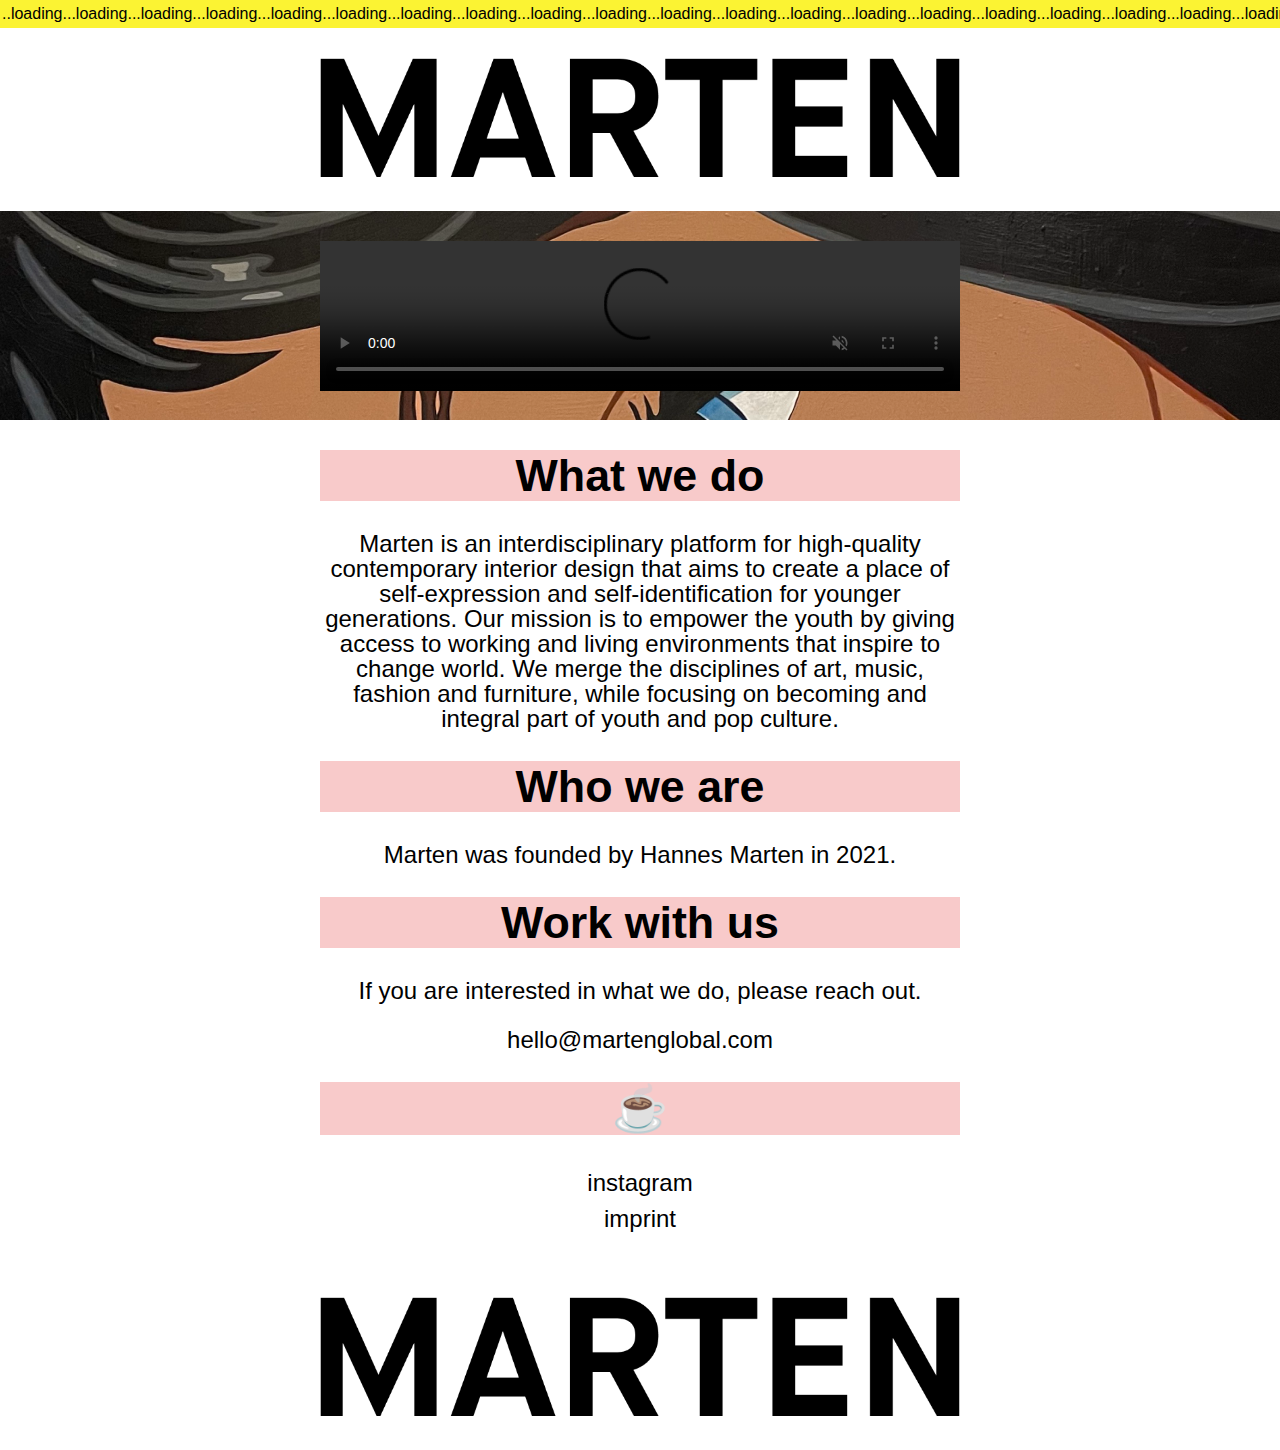
==== index.html @ 8c929d5a "Update index.html" ====
<!DOCTYPE html>
<html lang="de">

	<head>
		<script src="main.js"></script>
		<meta charset="utf-8" name="viewport" content="width=device-width, initial-scale=1.0, shrink-to-fit=no">
		<title>Marten</title>
		<link rel="stylesheet" type="text/css" href="styles.css">
	</head>

		<body onLoad="lauftext()">

			<div id="borderoben">
				 <input id="lauftext" type="text" name="newsticker">
			</div>


			<div class="logo">
				<img src="MARTENV3.png" alt="logo">
			</div>

			<div class="video">
				<video src="MeinFilm3.mp4" autoplay loop muted controls>
				</video>
			</div>


			<div class="text">
				<h1>What we do</h1>
				<p>Marten is an interdisciplinary platform for high-quality contemporary
					interior design that aims to create a place of self-expression and self-identification
					for younger generations. Our mission is to empower the youth by giving access
					to working and living environments that inspire to change world. We merge
					the disciplines of art, music, fashion and furniture, while focusing on
					becoming and integral part of youth and pop culture. </p>
			</div>

			<div class="text">
				<h1>Who we are</h1>
				<p>Marten was founded by Hannes Marten in 2021. </p>
			</div>

			<div class="text">
				<h1>Work with us</h1>
				<p>If you are interested in what we do, please reach out.</p>
				<p><a href="mailto:hello@martenglobal.com">hello@martenglobal.com</a></p>
			</div>

			<div class="text">
		<h1>&#9749;</h1>
		</div>

			<div class="imprint">
						<ul>
							<li>  <a href="https://www.instagram.com/martenglobal/?hl=de">instagram</a></li>
							<li> <a href="imprint.html">imprint</a></li>
						</ul>
					</div>



			<div class="logo">
				 <img src="MARTENV3.png" alt="logo">
			</div>


	</body>

</html>
---- styles.css ----
@font-face {
  font-family: sans-serif;
  src: url(./FONTS/MaisonNeue-Medium.ttf) format("truetype");
}


body {
  margin: 0;
    font-family: sans-serif;
}


#lauftext {
  margin-left: auto;
  margin-right: auto;
  text-align: center;
  background-color: #FBF333;
  width: 100%;
  padding-top: 5px;
  padding-bottom: 5px;
  font-family: sans-serif;
  border: none;
  margin: 0;
  font-size: 1rem;

}


#borderoben {
  border: none;
  margin: 0; }



.logo {
margin-left: auto;
margin-right: auto;
text-align: center;
padding-top: 30px;
padding-bottom: 30px;

}

.logo img {
  width: 50%;
  height: auto;
}

.video {
margin-left: auto;
margin-right: auto;
text-align: center;
background-color: #F8CACA;
background-image: url("v2.png");
}

.video video {
  width: 50%;
  padding-top: 30px;
  padding-bottom: 25px;
}



.text {
  margin-left: auto;
  margin-right: auto;
  text-align: center;
  width: 50%;
}


.text h1 {
  font-size: 2.8rem;
  background-color: #F8CACA;
}

.text p {
line-height: 25px;
width: 100%;
margin-left: auto;
margin-right: auto;
text-align: center;
font-size: 1.5rem;
font-weight: lighter;
}


.imprint {
margin-top: 30px;
line-height: 1.5;
display: block;
}

.imprint li  {
  text-align: center;
  display: ;
  font-size: 1.5rem;
  font-weight: lighter;
  margin: 0;
}

.imprint ul {
  padding-inline-start: 0;
  margin: 0;
  padding-bottom: 30px;
}

a:link {
  text-decoration: none;
  color: black;
}

a:hover {
  text-decoration:;
  color: black;
  background-color: #F8CACA;
}


a:active {
  text-decoration: none;
  color: black;
}

a:visited {
  text-decoration: none;
  color: black;
}


.imprintbackground {

background-image: url("v2.png");
margin-left: auto;
margin-right: auto;
width: 50%;
border: 10PX;
height: 700px;
}

.imprintinhalt {

padding-top: 10px;
padding-left: 10px;
padding-right: 10px;

}

.imprintinhalt p {

  font-size: 1.5rem;
  font-weight: lighter;
  line-height: 25px;
  background-color:#FBF333;
  padding: 10px;
  margin: 0px;
}


#zurueck-btn {
  background-color: ;
  width: 40%;
  text-align: center;
  vertical-align: middle;
  margin-left: auto;
  margin-right: auto;
  margin-bottom: 30px;
  font-size: 1.5rem;
  padding: 4px;
  font-weight: lighter
}

@media (max-width: 900px) {


  .logo img {
    width: 90%;

  }


  .video video {
    width: 90%;

  }



  .text {

    width: 90%;
  }

  .text p {
  line-height: 25px;
  width: 90%;
  margin-left: auto;
  margin-right: auto;
  text-align: center;
  }

.imprintbackground {
  width: 90%;
}

}
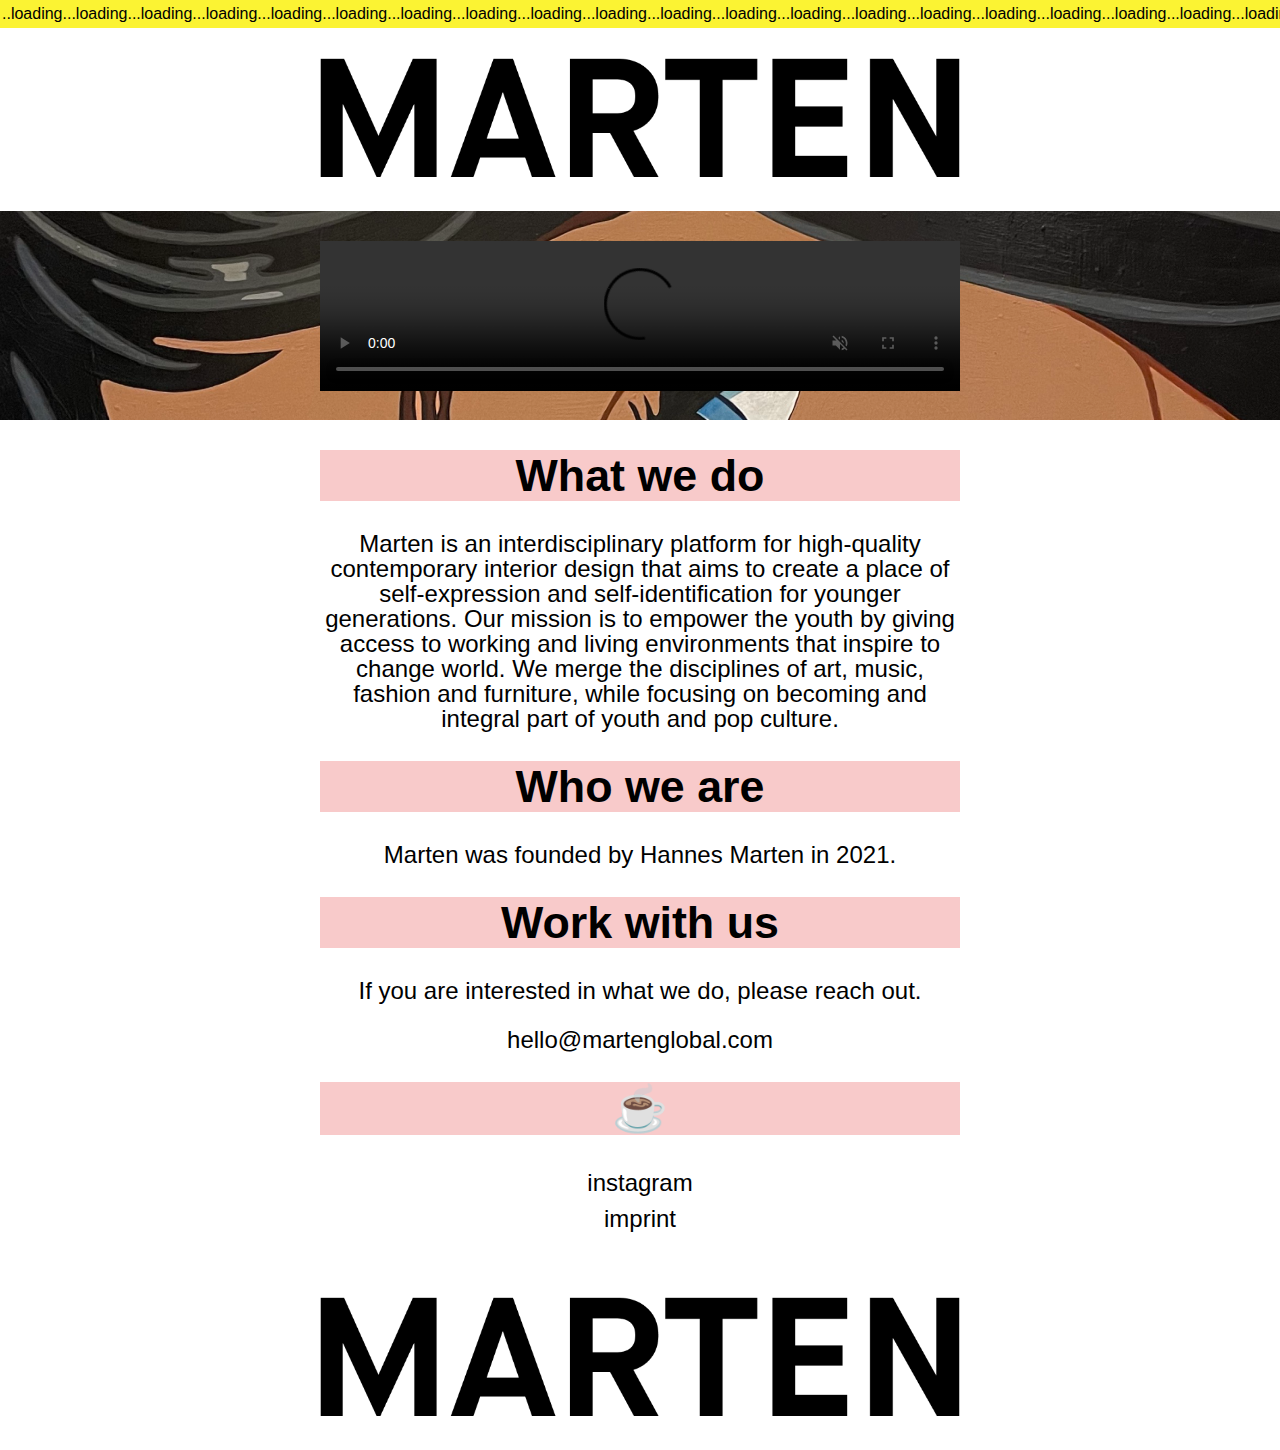
==== commit e0adc521: "Update index.html" ====
--- a/index.html
+++ b/index.html
@@ -20,7 +20,7 @@
 			</div>
 
 			<div class="video">
-				<video src="MeinFilm3.mp4" autoplay loop muted controls>
+				<video src="MeinFilm3.mp4" autoplay loop muted controls playsinline="playsinline">
 				</video>
 			</div>
 
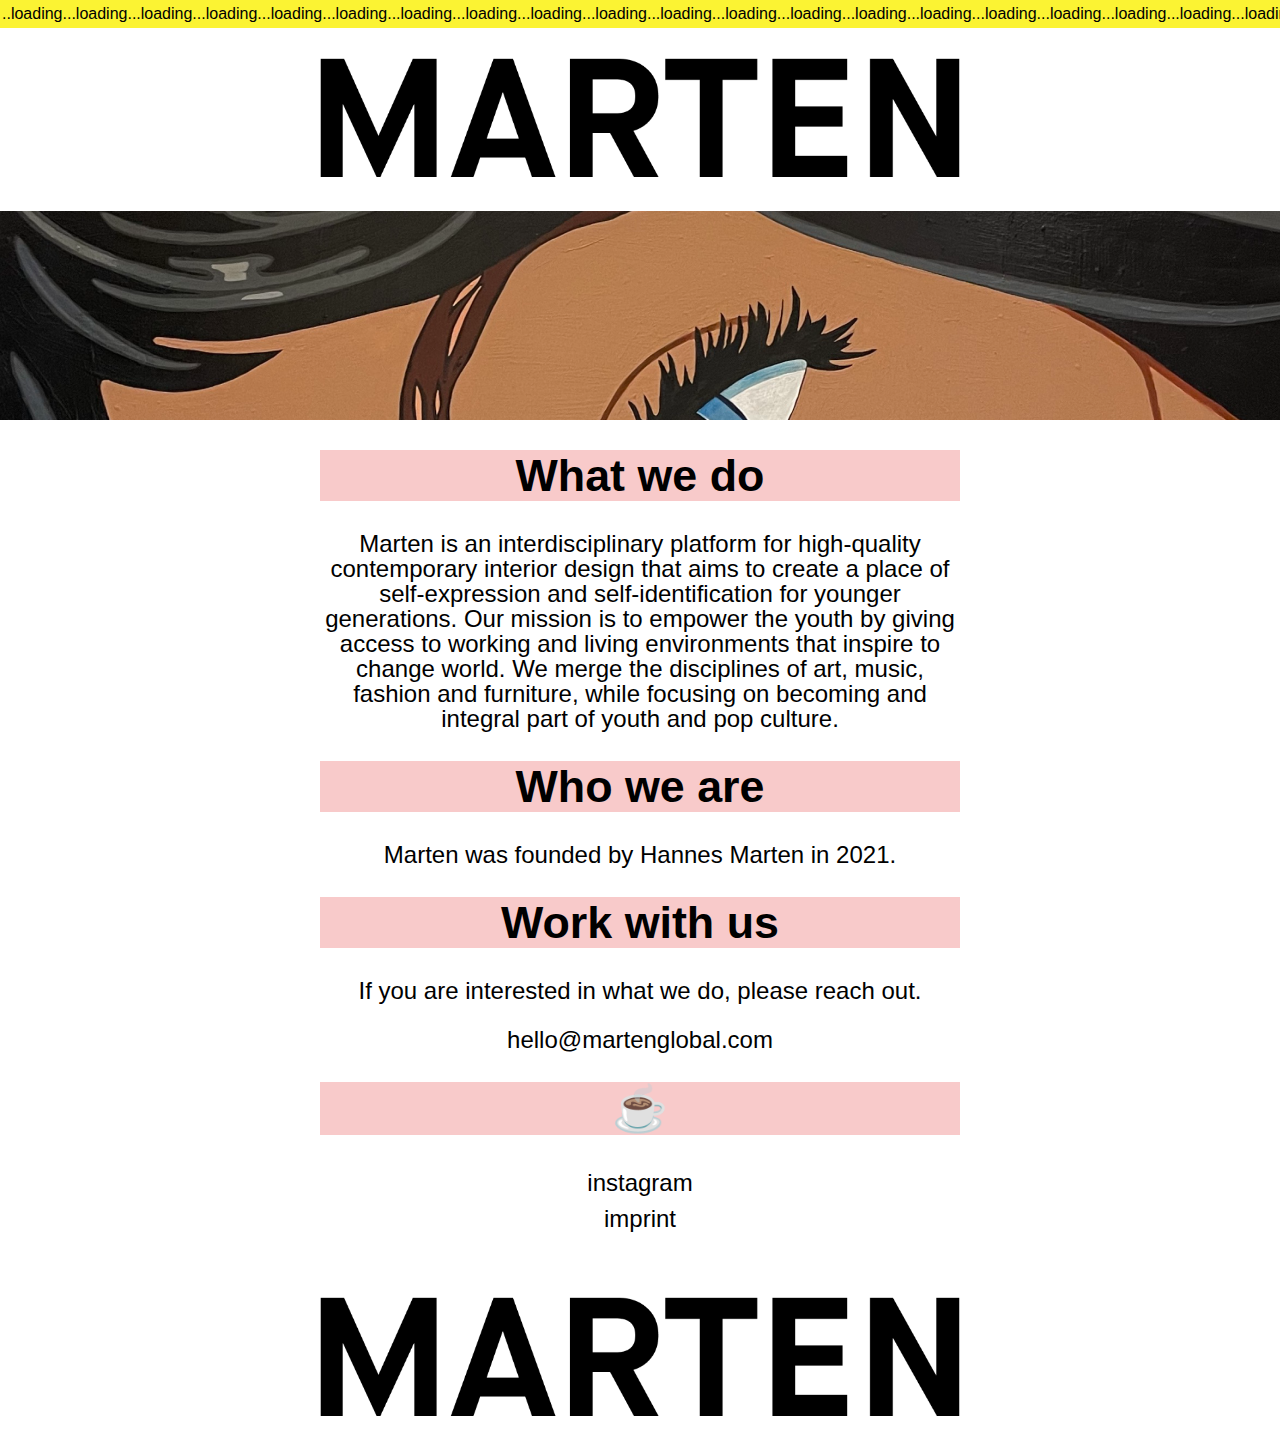
==== commit 626dfdf1: "Update index.html" ====
--- a/index.html
+++ b/index.html
@@ -20,7 +20,7 @@
 			</div>
 
 			<div class="video">
-				<video src="MeinFilm3.mp4" autoplay loop muted controls playsinline="playsinline">
+				<video src="MeinFilm3.mp4" autoplay loop muted playsinline="playsinline">
 				</video>
 			</div>
 
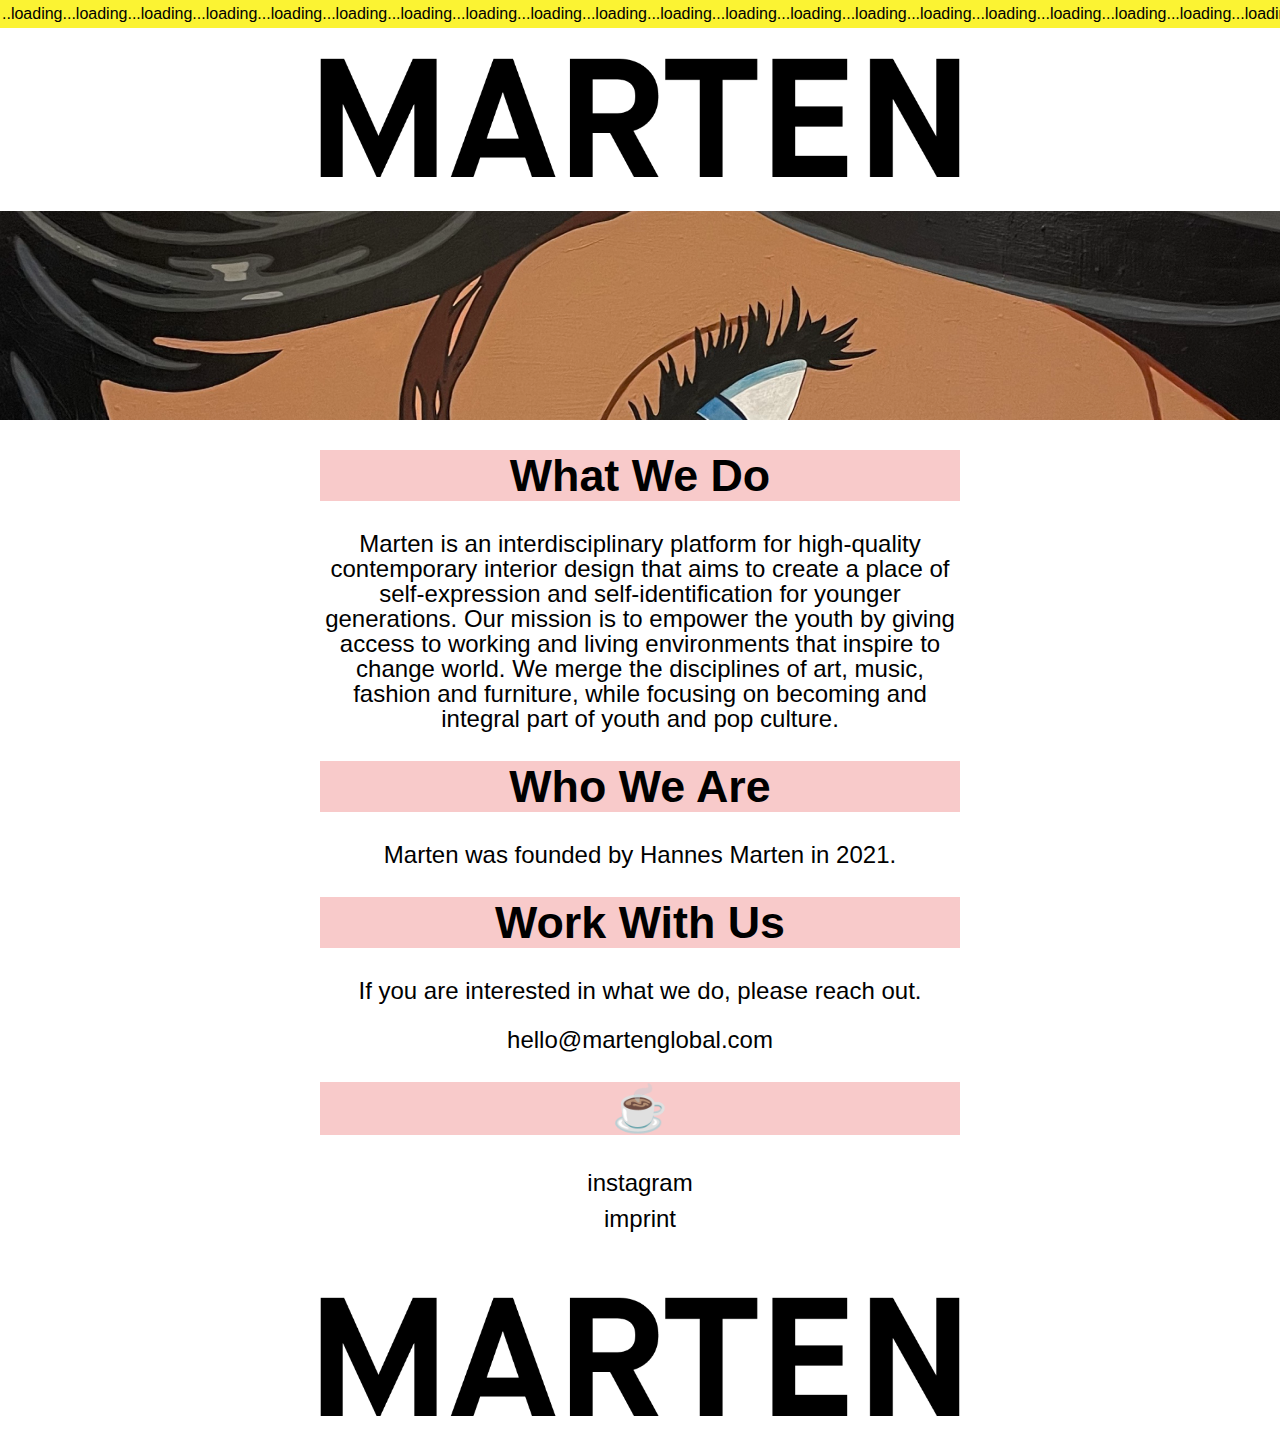
==== commit 9b1abebb: "Update index.html" ====
--- a/index.html
+++ b/index.html
@@ -26,7 +26,7 @@
 
 
 			<div class="text">
-				<h1>What we do</h1>
+				<h1>What We Do</h1>
 				<p>Marten is an interdisciplinary platform for high-quality contemporary
 					interior design that aims to create a place of self-expression and self-identification
 					for younger generations. Our mission is to empower the youth by giving access
@@ -36,12 +36,12 @@
 			</div>
 
 			<div class="text">
-				<h1>Who we are</h1>
+				<h1>Who We Are</h1>
 				<p>Marten was founded by Hannes Marten in 2021. </p>
 			</div>
 
 			<div class="text">
-				<h1>Work with us</h1>
+				<h1>Work With Us</h1>
 				<p>If you are interested in what we do, please reach out.</p>
 				<p><a href="mailto:hello@martenglobal.com">hello@martenglobal.com</a></p>
 			</div>
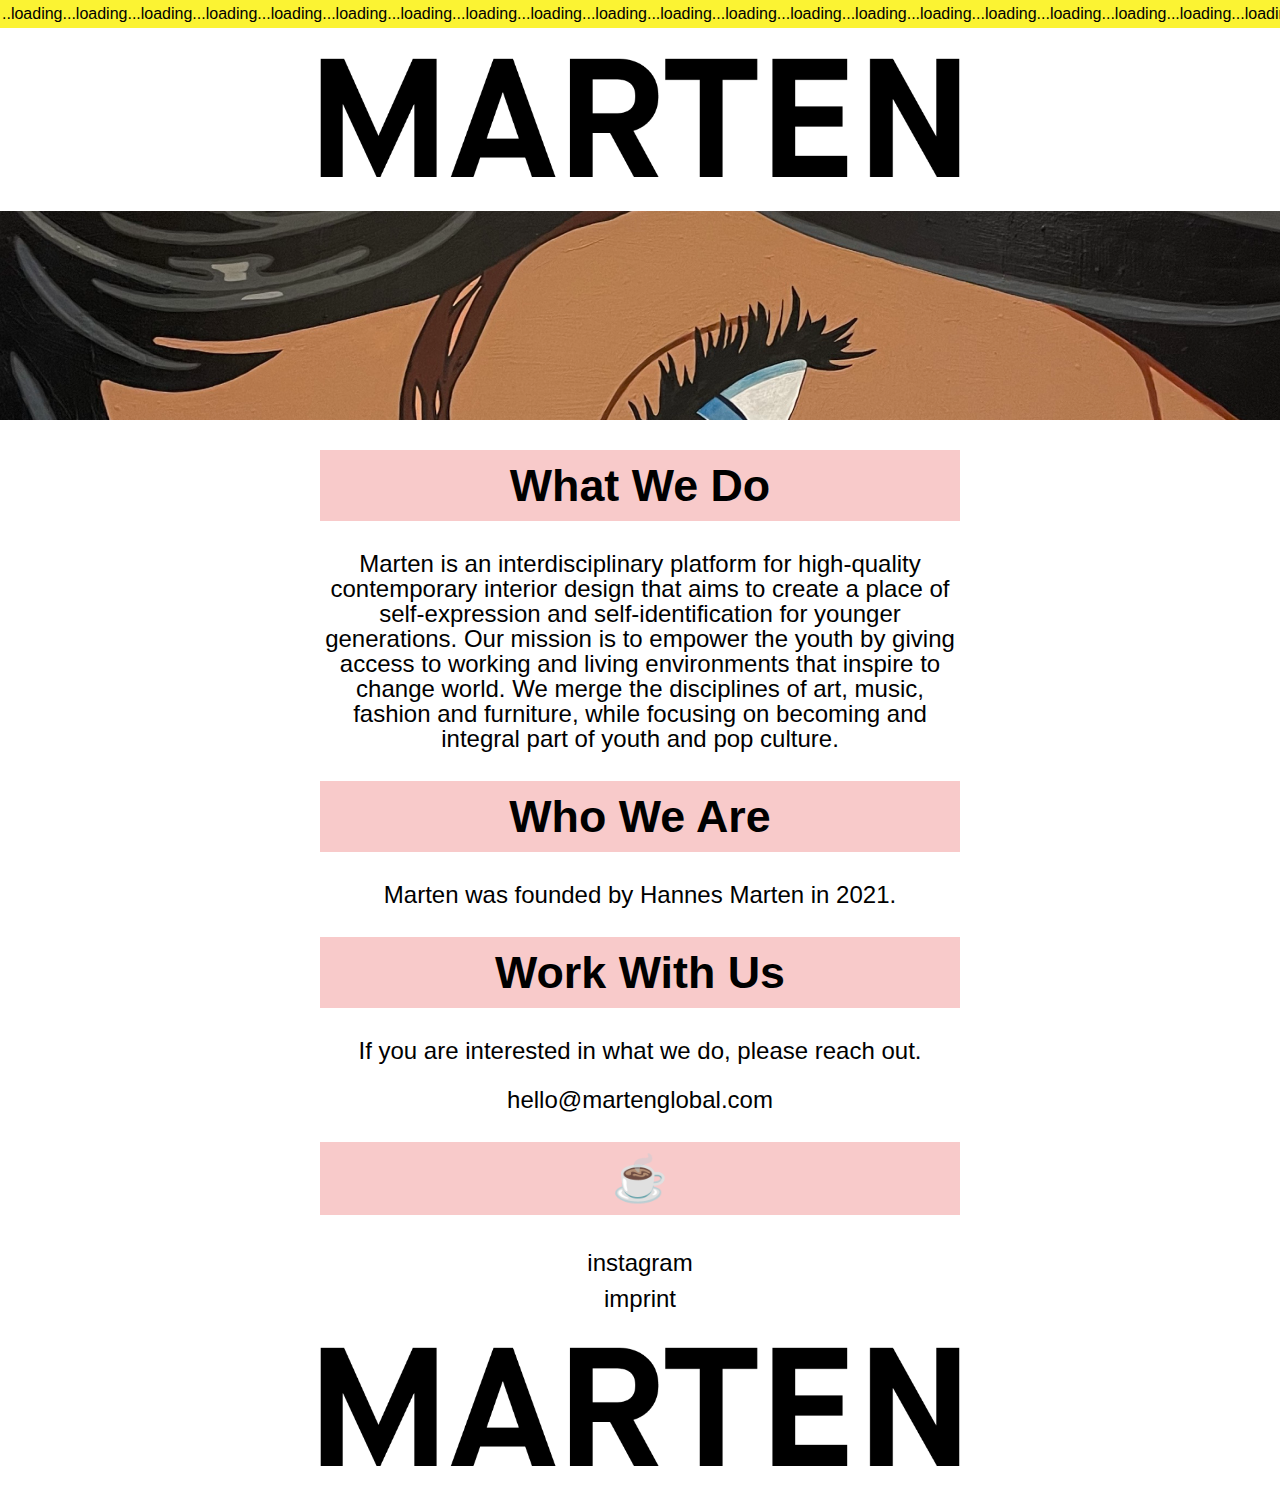
==== commit 024c7210: "Update index.html" ====
--- a/index.html
+++ b/index.html
@@ -6,6 +6,13 @@
 		<meta charset="utf-8" name="viewport" content="width=device-width, initial-scale=1.0, shrink-to-fit=no">
 		<title>Marten</title>
 		<link rel="stylesheet" type="text/css" href="styles.css">
+		<link rel="apple-touch-icon" sizes="180x180" href="/apple-touch-icon.png">
+		<link rel="icon" type="image/png" sizes="32x32" href="/favicon-32x32.png">
+		<link rel="icon" type="image/png" sizes="16x16" href="/favicon-16x16.png">
+		<link rel="manifest" href="/site.webmanifest">
+		<link rel="mask-icon" href="/safari-pinned-tab.svg" color="#f8caca">
+		<meta name="msapplication-TileColor" content="#f8caca">
+		<meta name="theme-color" content="#ffffff">
 	</head>
 
 		<body onLoad="lauftext()">
--- a/styles.css
+++ b/styles.css
@@ -74,6 +74,10 @@
 .text h1 {
   font-size: 2.8rem;
   background-color: #F8CACA;
+  margin-top: 30px;
+  margin-bottom: 30px;
+  padding-top: 10px;
+  padding-bottom: 10px;
 }
 
 .text p {
@@ -104,7 +108,6 @@
 .imprint ul {
   padding-inline-start: 0;
   margin: 0;
-  padding-bottom: 30px;
 }
 
 a:link {
@@ -168,7 +171,6 @@
   margin-right: auto;
   margin-bottom: 30px;
   font-size: 1.5rem;
-  padding: 4px;
   font-weight: lighter
 }
 
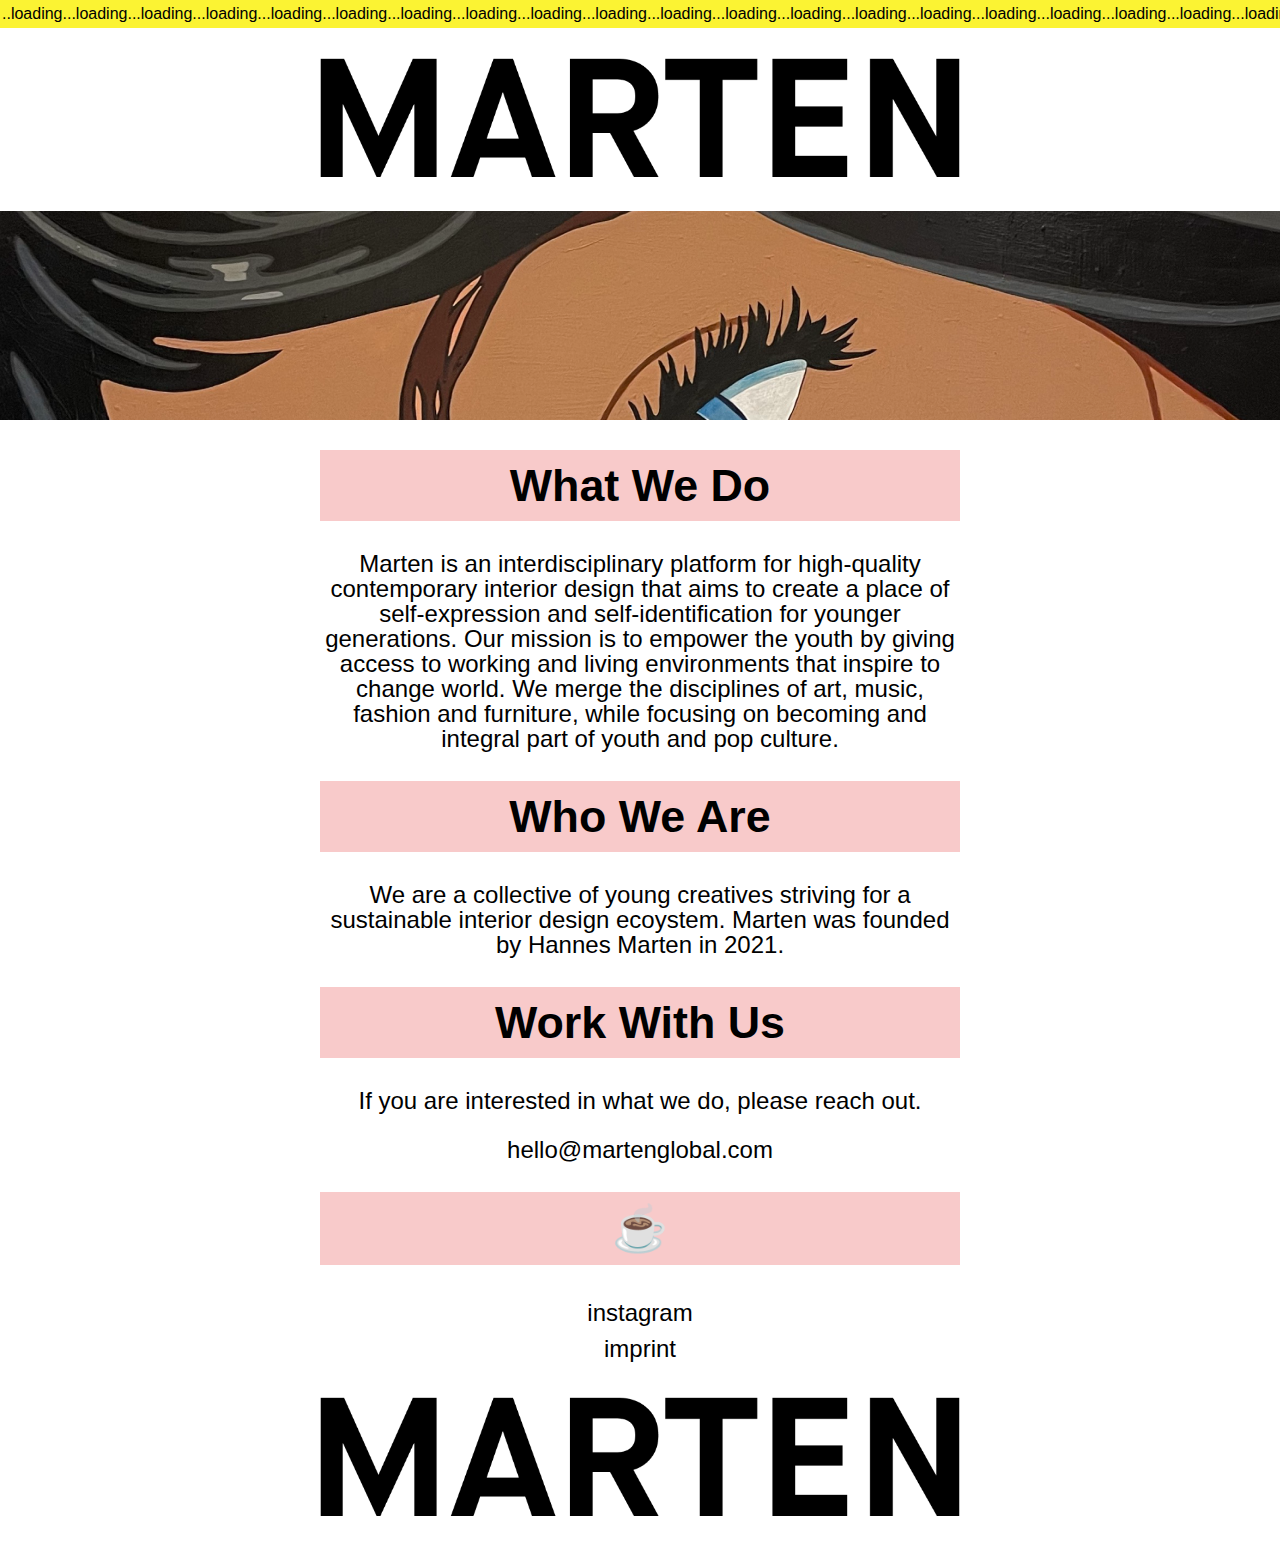
==== commit ad7d702f: "Update index.html" ====
--- a/index.html
+++ b/index.html
@@ -44,7 +44,7 @@
 
 			<div class="text">
 				<h1>Who We Are</h1>
-				<p>Marten was founded by Hannes Marten in 2021. </p>
+				<p>We are a collective of young creatives striving for a sustainable interior design ecoystem. Marten was founded by Hannes Marten in 2021. </p>
 			</div>
 
 			<div class="text">
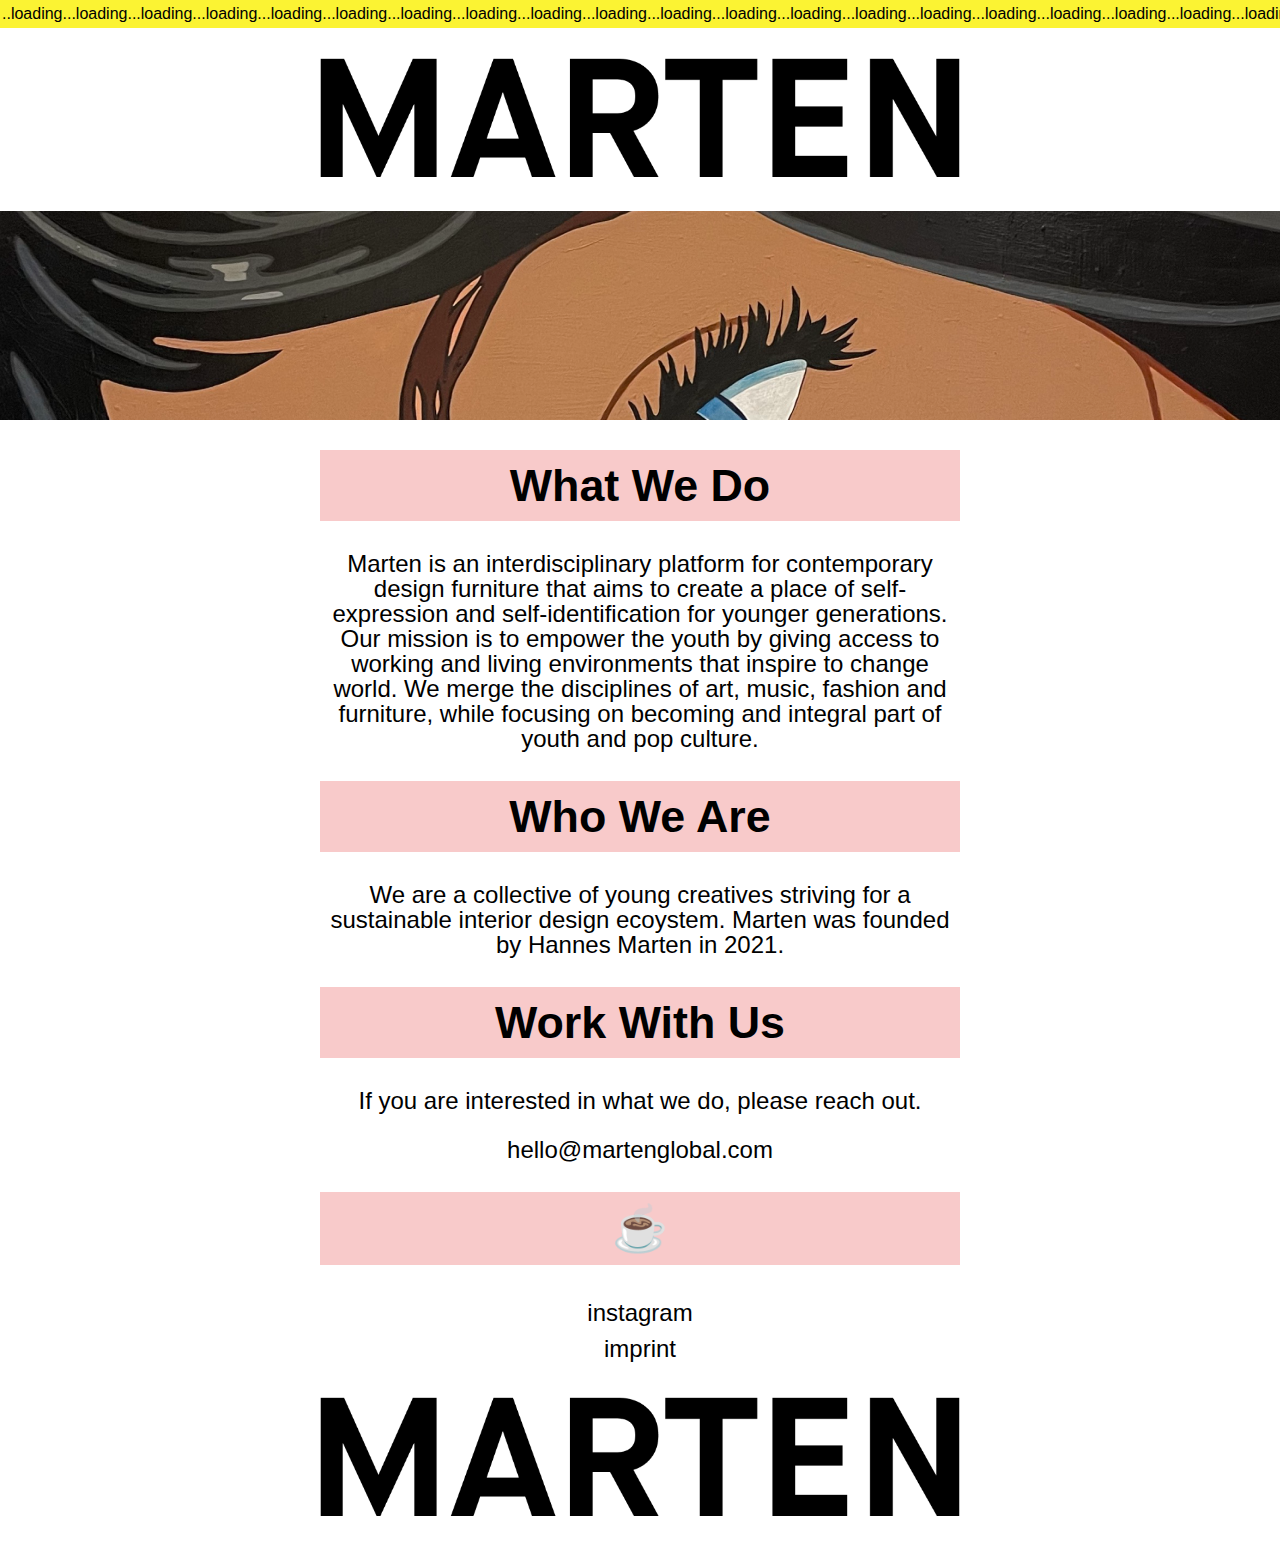
==== commit fae99fdb: "Update index.html" ====
--- a/index.html
+++ b/index.html
@@ -4,7 +4,7 @@
 	<head>
 		<script src="main.js"></script>
 		<meta charset="utf-8" name="viewport" content="width=device-width, initial-scale=1.0, shrink-to-fit=no">
-		<title>Marten</title>
+		<title>MARTEN</title>
 		<link rel="stylesheet" type="text/css" href="styles.css">
 		<link rel="apple-touch-icon" sizes="180x180" href="/apple-touch-icon.png">
 		<link rel="icon" type="image/png" sizes="32x32" href="/favicon-32x32.png">
@@ -34,8 +34,8 @@
 
 			<div class="text">
 				<h1>What We Do</h1>
-				<p>Marten is an interdisciplinary platform for high-quality contemporary
-					interior design that aims to create a place of self-expression and self-identification
+				<p>Marten is an interdisciplinary platform for contemporary design furniture that aims to
+					create a place of self-expression and self-identification
 					for younger generations. Our mission is to empower the youth by giving access
 					to working and living environments that inspire to change world. We merge
 					the disciplines of art, music, fashion and furniture, while focusing on
